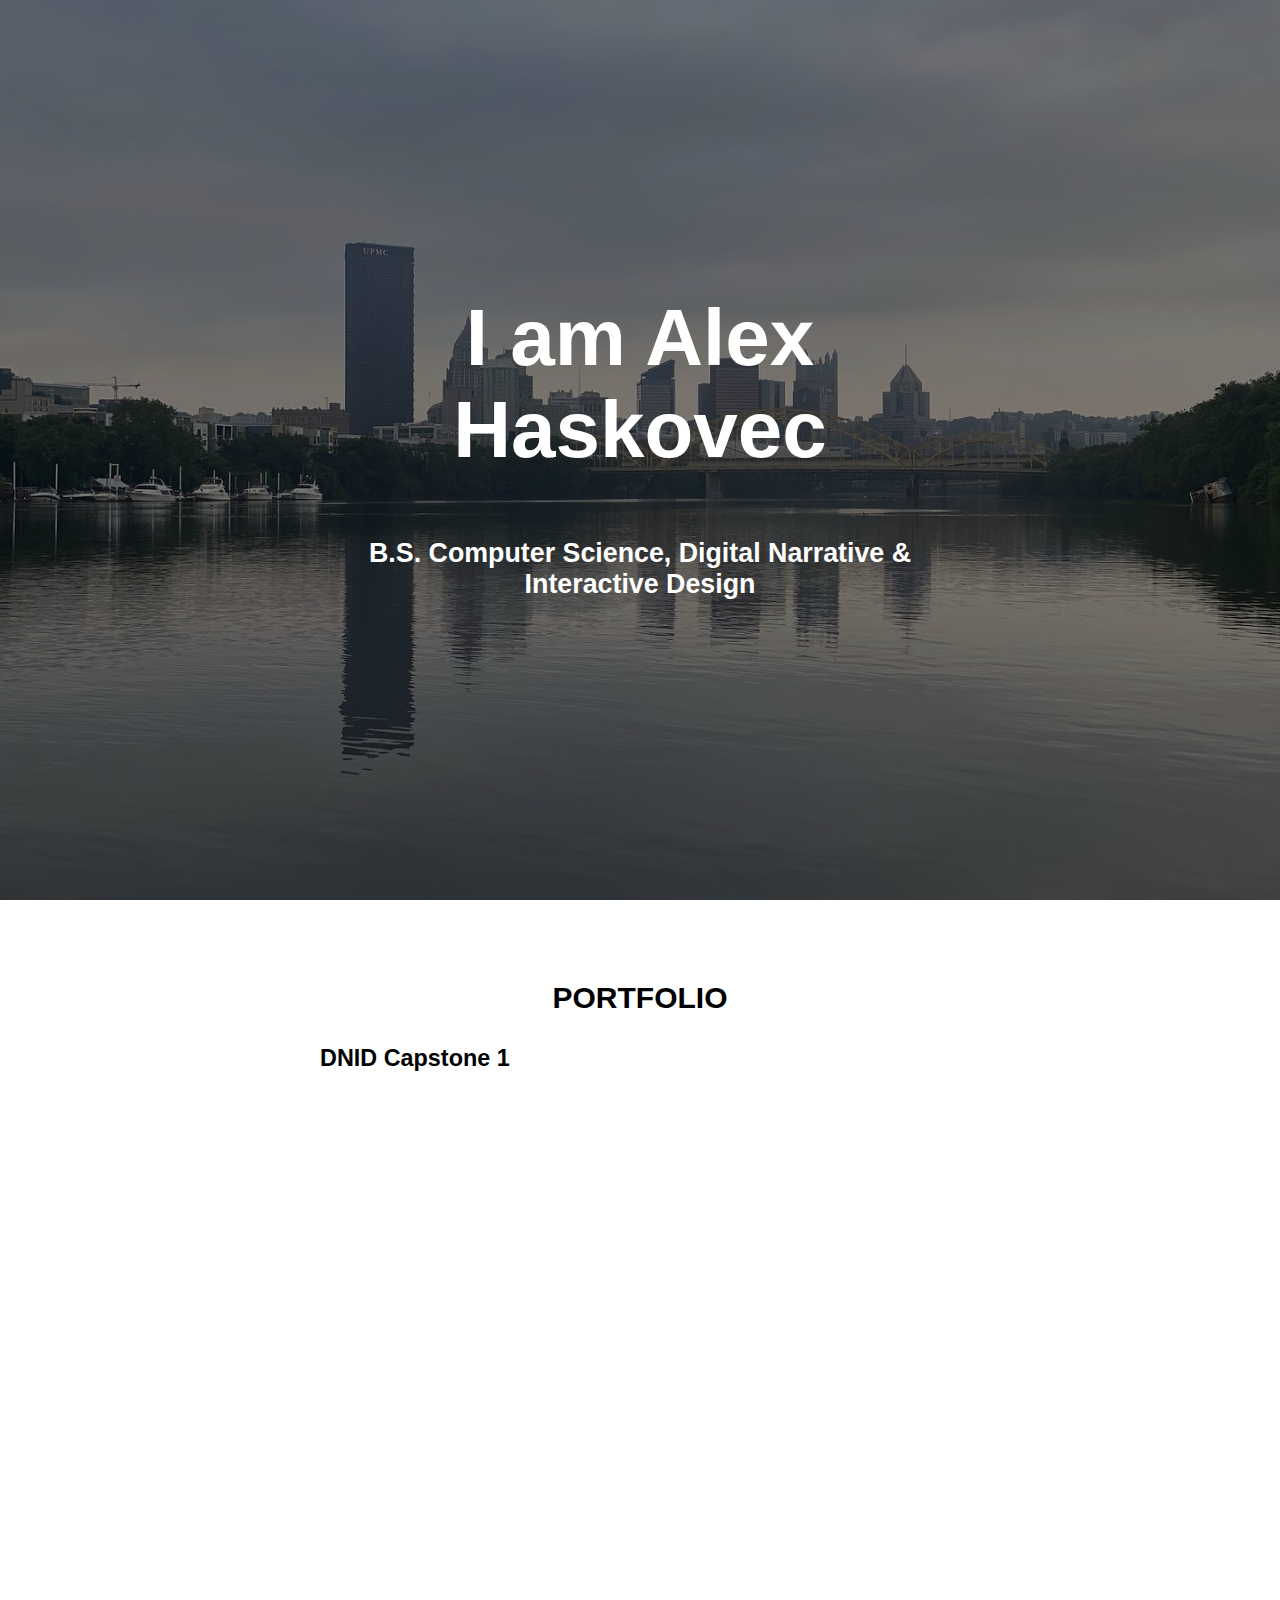
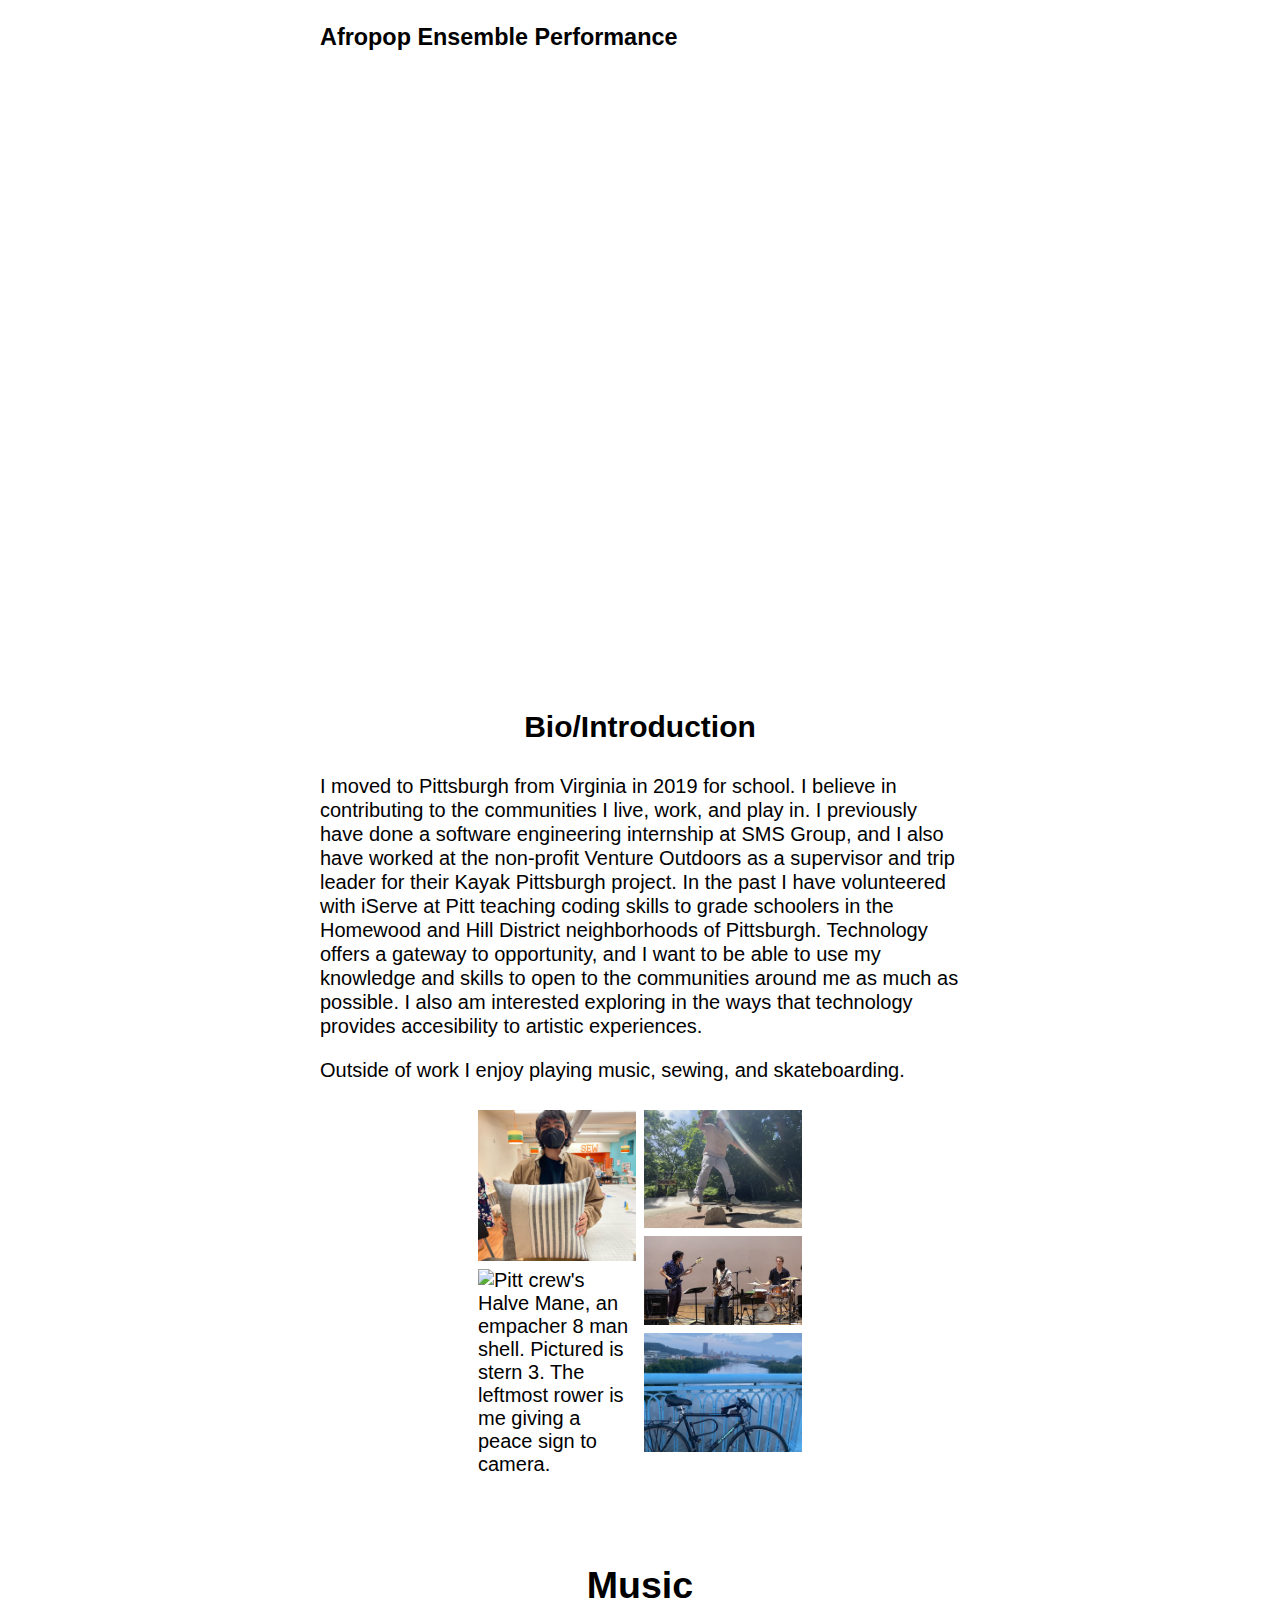
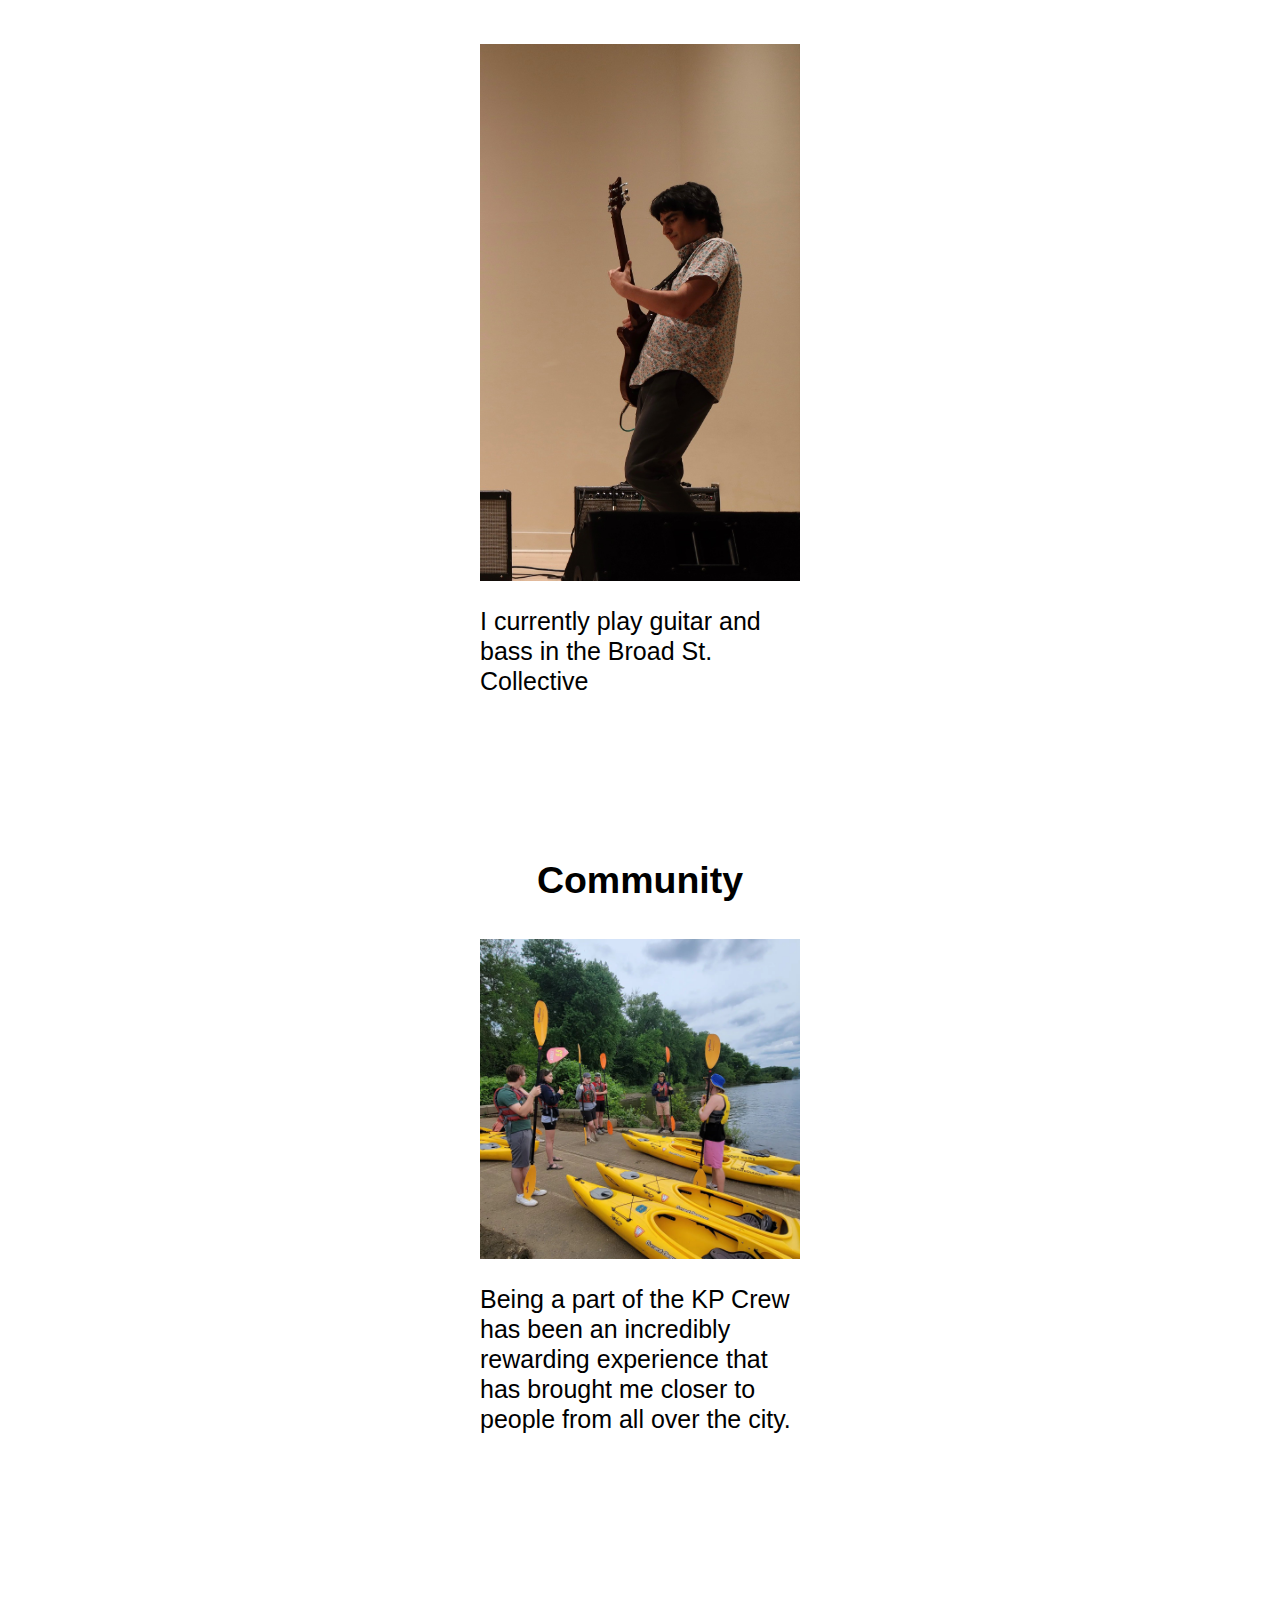
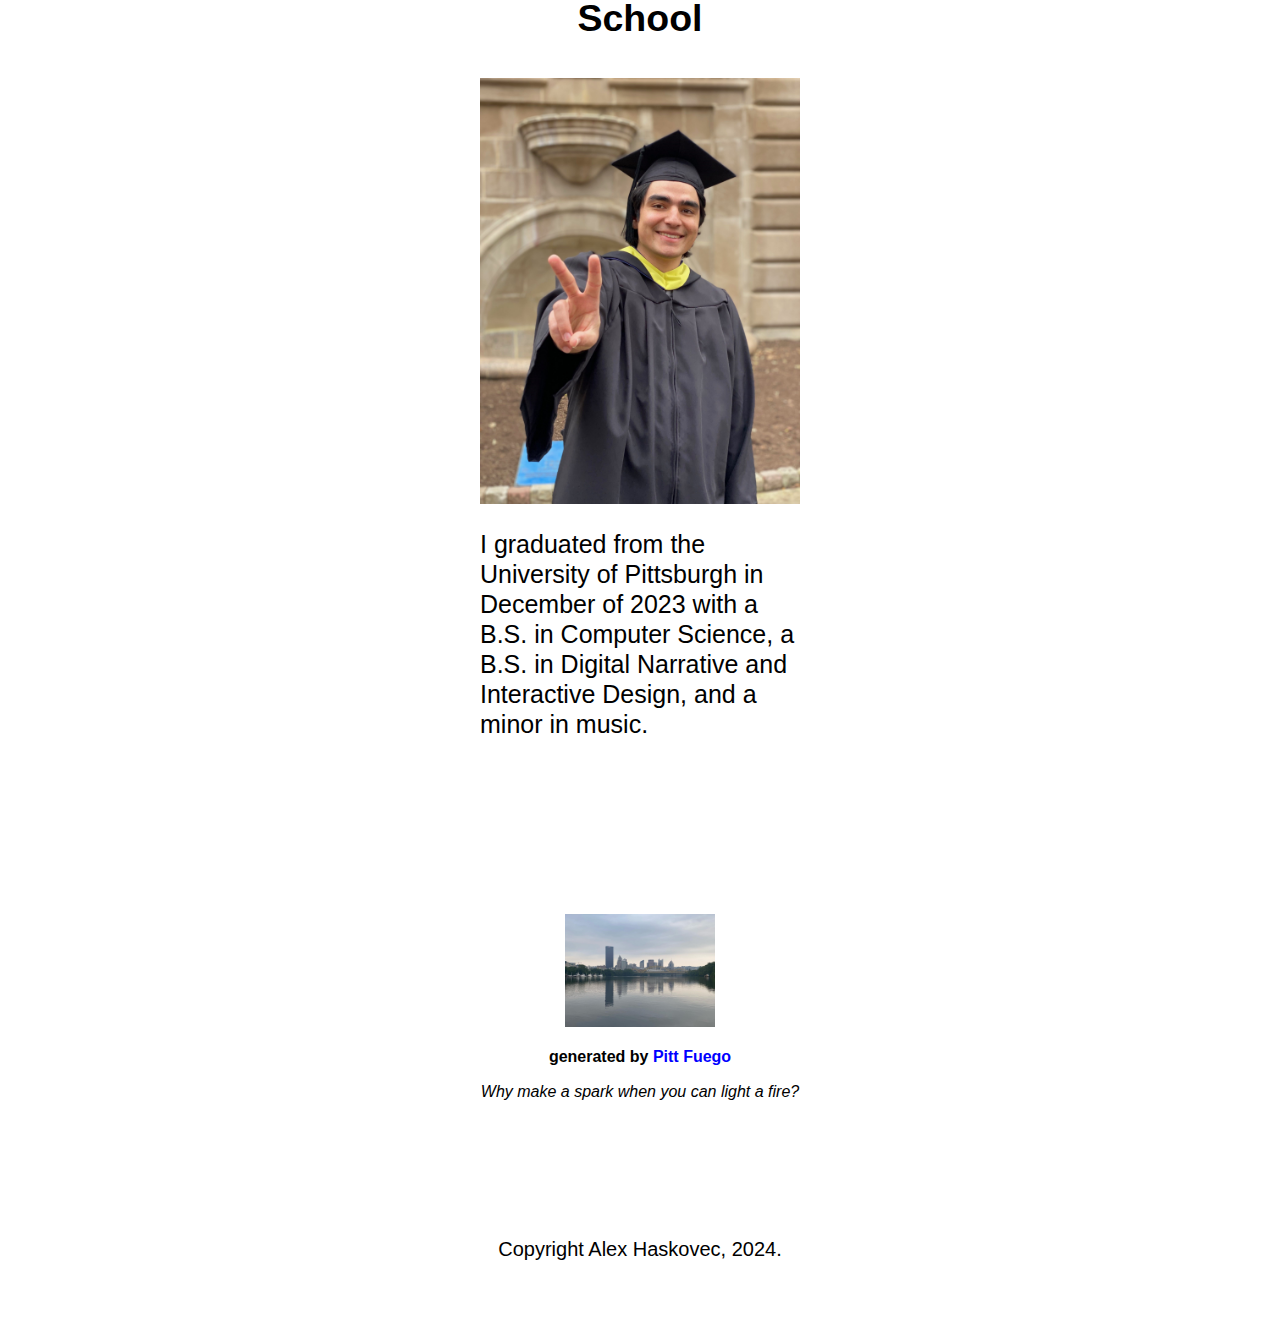
==== index.html @ 1df899cf "update portfolio" ====
<!DOCTYPE html>
<html lang="en">
<head>

<title>Alex Haskovec</title>

<meta charset="UTF-8">
<meta name="viewport" content="width=device-width, initial-scale=1">
<link rel="stylesheet" type="text/css" href="style.css">
</head>

<body>


<div class="hero-image">
  <div class="hero-text">
      <h1>I am Alex Haskovec</h1>
      <h2>B.S. Computer Science, Digital Narrative & Interactive Design</h2>
  </div>
</div>


<div class="textblock">
  <h2>PORTFOLIO</h2>

  <h3>DNID Capstone 1</h3>
  <iframe src="https://storymaps.arcgis.com/stories/1fa37ecf6a79400199c8bca6f9e09081?header" width="100%" height="500px" frameborder="0" allowfullscreen allow="geolocation"></iframe>

  <h3>Afropop Ensemble Performance</h3>
  <iframe width="100%" height="500" src="https://www.youtube-nocookie.com/embed/qNIvoEULCkU?si=jXPEi38FzeMAXlZg" title="YouTube video player" frameborder="0" allow="accelerometer; autoplay; clipboard-write; encrypted-media; gyroscope; picture-in-picture; web-share" referrerpolicy="strict-origin-when-cross-origin" allowfullscreen></iframe>
</div>

<div class="textblock">
  <h2>Bio/Introduction</h2>

  <p>I moved to Pittsburgh from Virginia in 2019 for school. I believe in contributing to the communities I live, work, and play in. I previously have done a software engineering internship at SMS Group, and I also have worked at the non-profit Venture Outdoors as a supervisor and trip leader for their Kayak Pittsburgh project. In the past I have volunteered with iServe at Pitt teaching coding skills to grade schoolers in the Homewood and Hill District neighborhoods of Pittsburgh. Technology offers a gateway to opportunity, and I want to be able to use my knowledge and skills to open to the communities around me as much as possible. I also am interested exploring in the ways that technology provides accesibility to artistic experiences.</p>


<p>Outside of work I enjoy playing music, sewing, and skateboarding.</p>
<div class="row">
  <div class="column"><img src="Photos/pillow.jpg" alt="me wearing facemask holding a pillow I sewed"><img src="Photos/boat.JPEG" alt="Pitt crew's Halve Mane, an empacher 8 man shell. Pictured is stern 3. The leftmost rower is me giving a peace sign to camera."></div>
  <div class="column">
    <img src="Photos/boarda.png" alt="me boardsliding at Oakland DIY">
    <img src="Photos/afropop.png" alt="musicians on stage">
    <img src="Photos/bike.jpg" alt="A bike on a bridge overlooking the allegehny river and downtown pittsburgh">
  </div>
</div>


<div class="textblock">
  <h2>Music</h2>

  <img src="Photos/guitar.jpg" alt="me playing guitar" class="center-img" style="max-width:100%;max-height:100%;">

    <p>I currently play guitar and bass in the Broad St. Collective</p>

</div>

<div class="textblock">
  <h2>Community</h2>

<img src="Photos/sbcrew.jpg" alt="sharpsburg kp crew" class="center-img" style="max-width:100%;max-height:100%;">

  <p>Being a part of the KP Crew has been an incredibly rewarding experience that has brought me closer to people from all over the city.</p>
  </div>


<div class="textblock">
  <h2>School</h2>
  <img src="Photos/graduation.jpg" alt="me at graduation giving a peace sign" class="center-img" style="max-width:100%;max-height:100%;">
  <p>I graduated from the University of Pittsburgh in December of 2023 with a B.S. in Computer Science, a B.S. in Digital Narrative and Interactive Design, and a minor in music.</p>

  </div>

  <div id="logo">
            <img src="hero.jpg" alt="Downtown pittsburgh viewed from the Allegehny River" style="max-width:25%;max-height:25%;">
            <p><b>generated by <a href="https://pitt-fuego.github.io/Pitt-Fuego-Coding-Tools/">Pitt Fuego</a></b></p>
            <p><em>Why make a spark when you can light a fire?</em></p>
  </div>
  </body>
     </html>
     <div id="footer">
       <p>Copyright Alex Haskovec, 2024.</p>
     </div>
     <!--Peace and love only, Stephen Quigley, University of Pittsburgh, 2021.-->
---- style.css ----
body, html {
	/* this controls universal elements on your site. Everything in here can be overridden by styles below. */
  height: 100%;
  margin: 0;
  font-family: Verdana, Helvetica, Arial, san-serif; /* definitely check out https://www.w3schools.com/cssref/pr_font_font-family.asp for more info on font families */
  background-color: white;
}

.hero-image {
    /* - HERO -
    This code controls your "hero image." You will need to change hero.jpg to match your asset */
    background-image: linear-gradient(rgba(0, 0, 0, 0.5), rgba(0, 0, 0, 0.5)), url("hero.jpg");
    height: 100%;
    background-attachment: fixed;
    background-position: center;
    background-repeat: no-repeat;
    background-size: cover;
    position: relative;
}

/* This section does double duty. It makes broad changes to all the text in the hero block, so it impactds h1 and h2 text. Since there is only h1 and h2 text in the hero block. There's not a breakout style section for h1 text.  */
.hero-text {
	    text-align: center;
    position: absolute;
    top: 50%;
    left: 50%;
    transform: translate(-50%, -50%);
    color: white;
    font-size: 250%;
}

.hero-text h2 {
    /* This section adds the text stylings for the h2 text in your hero block */
    display: block;
    font-size: 0.67em;
    margin-block-start: 2.33em;
    margin-block-end: 2.33em;
    margin-inline-start: 0px;
    margin-inline-end: 0px;
    
  }

.textblock {
	/* You can use this to control broad elements of the .textblock <div>.*/
	text-align: left;
	color: #000000;
  }
  
  .textblock h2 {
	/* This section lets you adject the h2 heading style for text in the .textblock div/ */
	text-align: center;	
	font-size: 1.5em;
	font-weight: bold;
	line-height: 1.5;
  font-family:Impact, Haettenschweiler, 'Arial Narrow Bold', sans-serif;
  }

.textblock p {
    /* This section lets you adjust the text style for your paragraph element text in the textblock div. */
	
	font-size: 1em;
	line-height: 1.2;
  }
  


  .textblock a:link 
  /* This section lets you adjust the text style for your link elements in the textblock div.  See https://www.w3schools.com/html/html_links.asp for more details. With links styles can be applied based on several factors.*/{
  text-decoration: none;
  color: blue;
}

  .textblock a:visited {
  text-decoration: none;
}

  .textblock a:hover {
  text-decoration: underline;
}

   .textblock a:active {
  text-decoration: underline;
}

.backgroundcolor1 {
	/*This sets a background color that can be plugged into a div or other element. The color is specified in the hex format with an aditional alpha value to adjust opacity*/
	background-color: #58FAA126;
}
.video {
    text-align: center;
}

.video-container {
  	position:relative;
  	padding-bottom:56.25%;
  	padding-top:30px;
  	height:0;
  	overflow:hidden;
    text-align: center;
  }

.video-container iframe, .video-container object, .video-container embed {
  	position:absolute;
  	top:0;
  	left:0;
  	width:100%;
  	height:100%;
  }


/* Preset Image Controls

This section of CSS helps organize images to position and center the image to scale nicely on all screens */

.center-img {
  display: block;
  margin-left: auto;
  margin-right: auto;
}

.imgageblock {
      display: block;
      margin-left: auto;
      margin-right: auto;
      padding-top: 100px;
      padding-bottom: 100px;
  }

.blockquote {
    background-color: #;
    border-top: 3px solid #000;
    border-bottom: 3px solid #000;
    padding-left: 20px;
    padding-right: 20px;
    margin: 10%;
}

/* Change your button colors and other attributes here. */
.buttonbox {
    display: flex;
    justify-content: center;
    align-items: center;
    height: 200px;
    border: 0px solid #;
}

.button {
    background-color: #2A5DB0;
    border: none;
    color: white;
    padding: 15px 32px;
    text-align: center;
    display: inline-block;
    font-size: 16px;
    cursor: pointer;
}

.button:hover {
    background-color: #4682B4;
}

/* Change unordered list from disc (default) to circle, square, or none. */
.ul {
    list-style-type: disc;
    font-size: 20pt;
    padding: 20px;
}

/* Change orderd list from upper-roman to lower-alpha. */
.ol {
    list-style-type: upper-roman;
    font-size: 20pt;
    padding: 20px;
}

/* Learn other list conventions: https://www.w3schools.com/cssref/pr_list-style-type.asp */
/*  - PARALLAX -
This code controls that cool parallax image and scrolling effect. Change the image "cats.png" below to match your asset.*/


.parallax {
    background-image: url("cats.png");

    /* Set a specific height. If you do want textual content in your parallax section you'll need to make sure that it properly fits the size you've alotted. You can opt not to set a height and just rely on it to cover (see background size below). */
    height: 600px;

    /* control the parallax scrolling effect */
    background-attachment: fixed;
    background-position: center;
    background-repeat: no-repeat;
    background-size: cover;


}


/* This code stops the parallax image and scrolling effect for small screens--at the moment, iPhones just don't it.*/
@media screen and (max-width: 768px) {
	.parallax {
		background-attachment: inherit;
    
	}
}


/* -Preset Photo Grid -

The following CSS is responsible for your photo grid .row, .column, .column img and @ media all work together to create your responsive image displays. Change the images on index.html.*/

.photogrid {
   text-align: center;
   padding-top: 100px;
   padding-bottom: 100px;
}

.row {
    display: flex;
    flex-wrap: wrap;
    padding: 0 4px;
    justify-content: center;
}

/* Create 3 equal columns that sit next to each other */
.column {
    flex: 25%;
    max-width: 25%;
    padding: 0 4px;
}

.column img {
    margin-top: 8px;
    vertical-align: middle;
    width: 100%;
}


/* Responsive layout - makes grid a one column-layout instead of two or three columns */
@media screen and (max-width: 800px) {
    .column {
        flex: 75%;
        max-width: 75%;
    }
}
/* - Preset Text Block Controls-
this CSS element centers text elements*/


/* This CSS section controls the paragraph, video blocks. These are really important sections! They change the bulk of how your text is arranged on the screen. Try playing around with these elements. */
@media screen and (min-width: 800px) {
    .textblock, .video {
		/* This section adjusts non-mobile screens*/
        margin: auto;
        width: 50%;
        padding: 50px;
        font-size: 125%;
    }
}

@media screen and (max-width: 800px) {
    .textblock, .video {
		/* This section adjusts mobile screens*/
        margin: auto;
        padding-left: 20px;
        padding-right: 20px;
        padding-top: 50px;
        padding-bottom: : 50px;
    }
}


#logo {
    padding-top: 100px;
    padding-bottom: 100px;
    padding-left: 20px;
    padding-right: 20px;
    font-size: 12pt;
    text-align: center;
  }

#footer {
        text-align: center;
    }
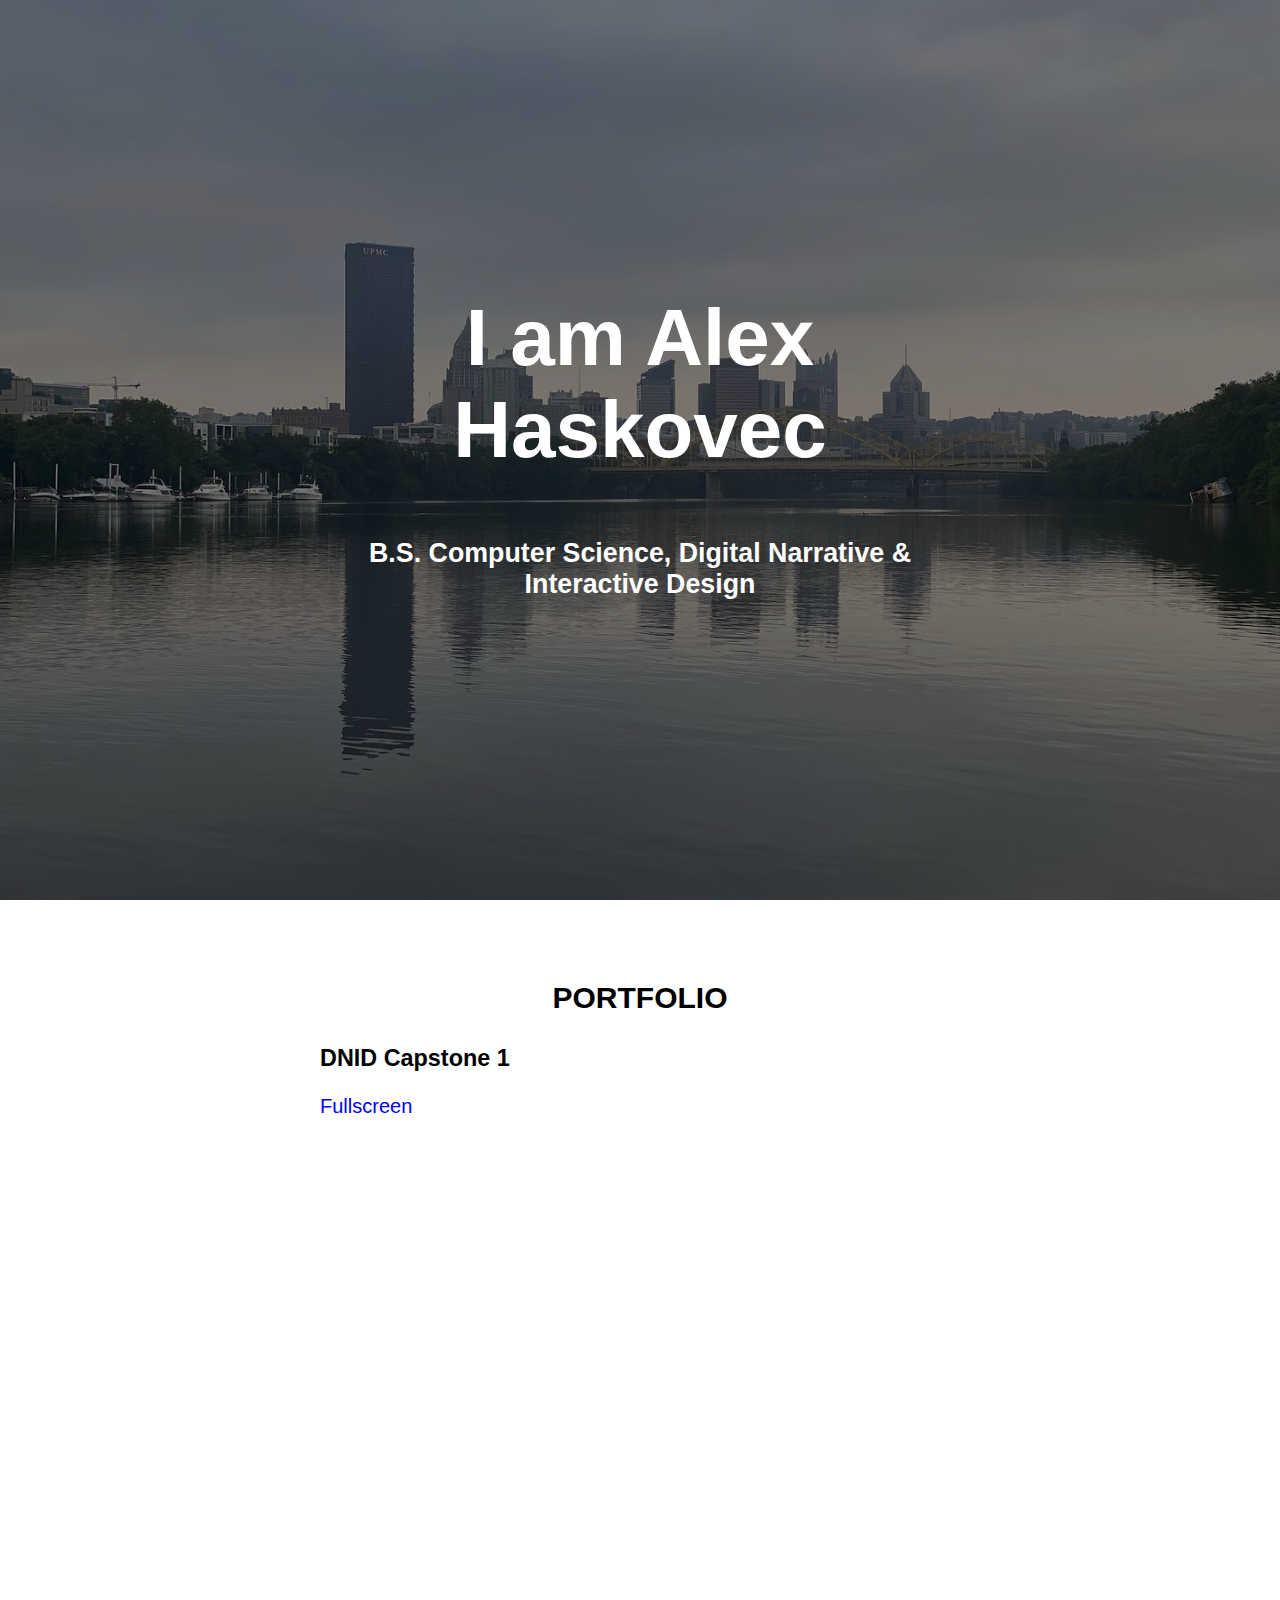
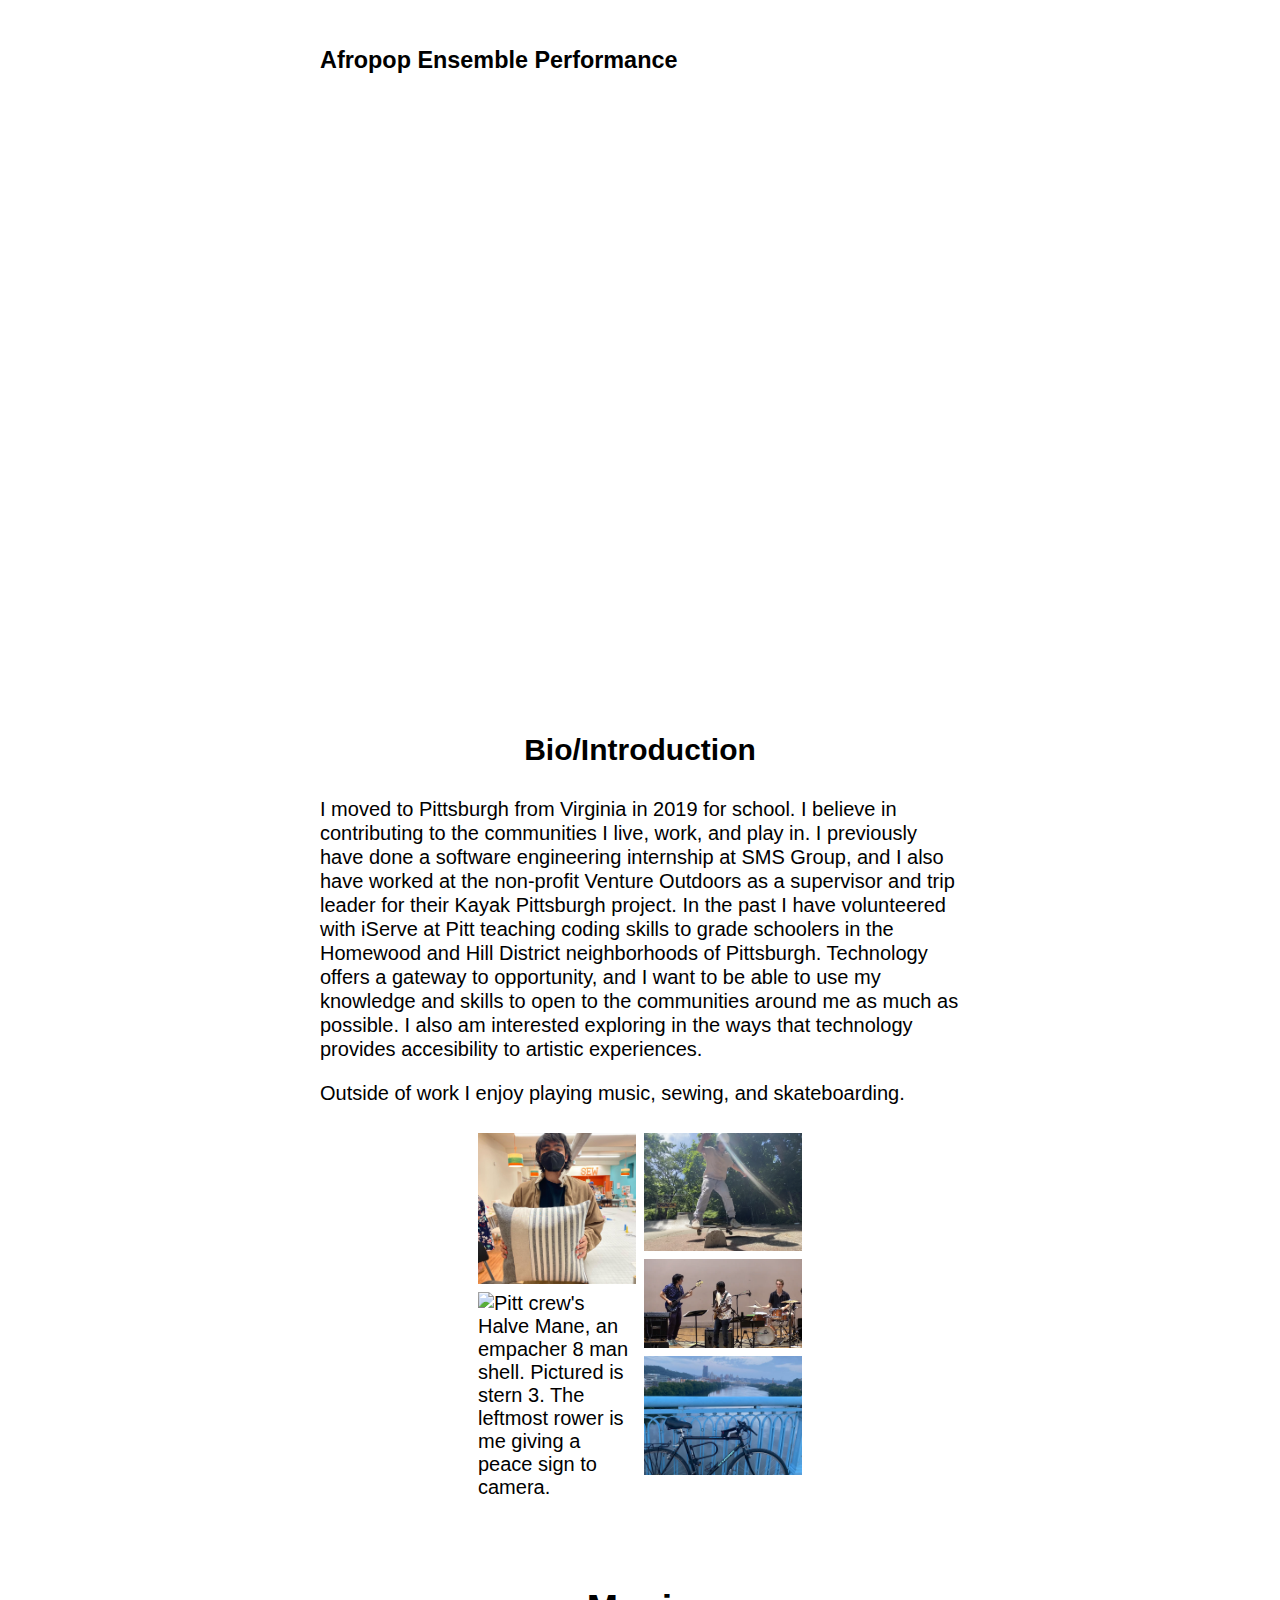
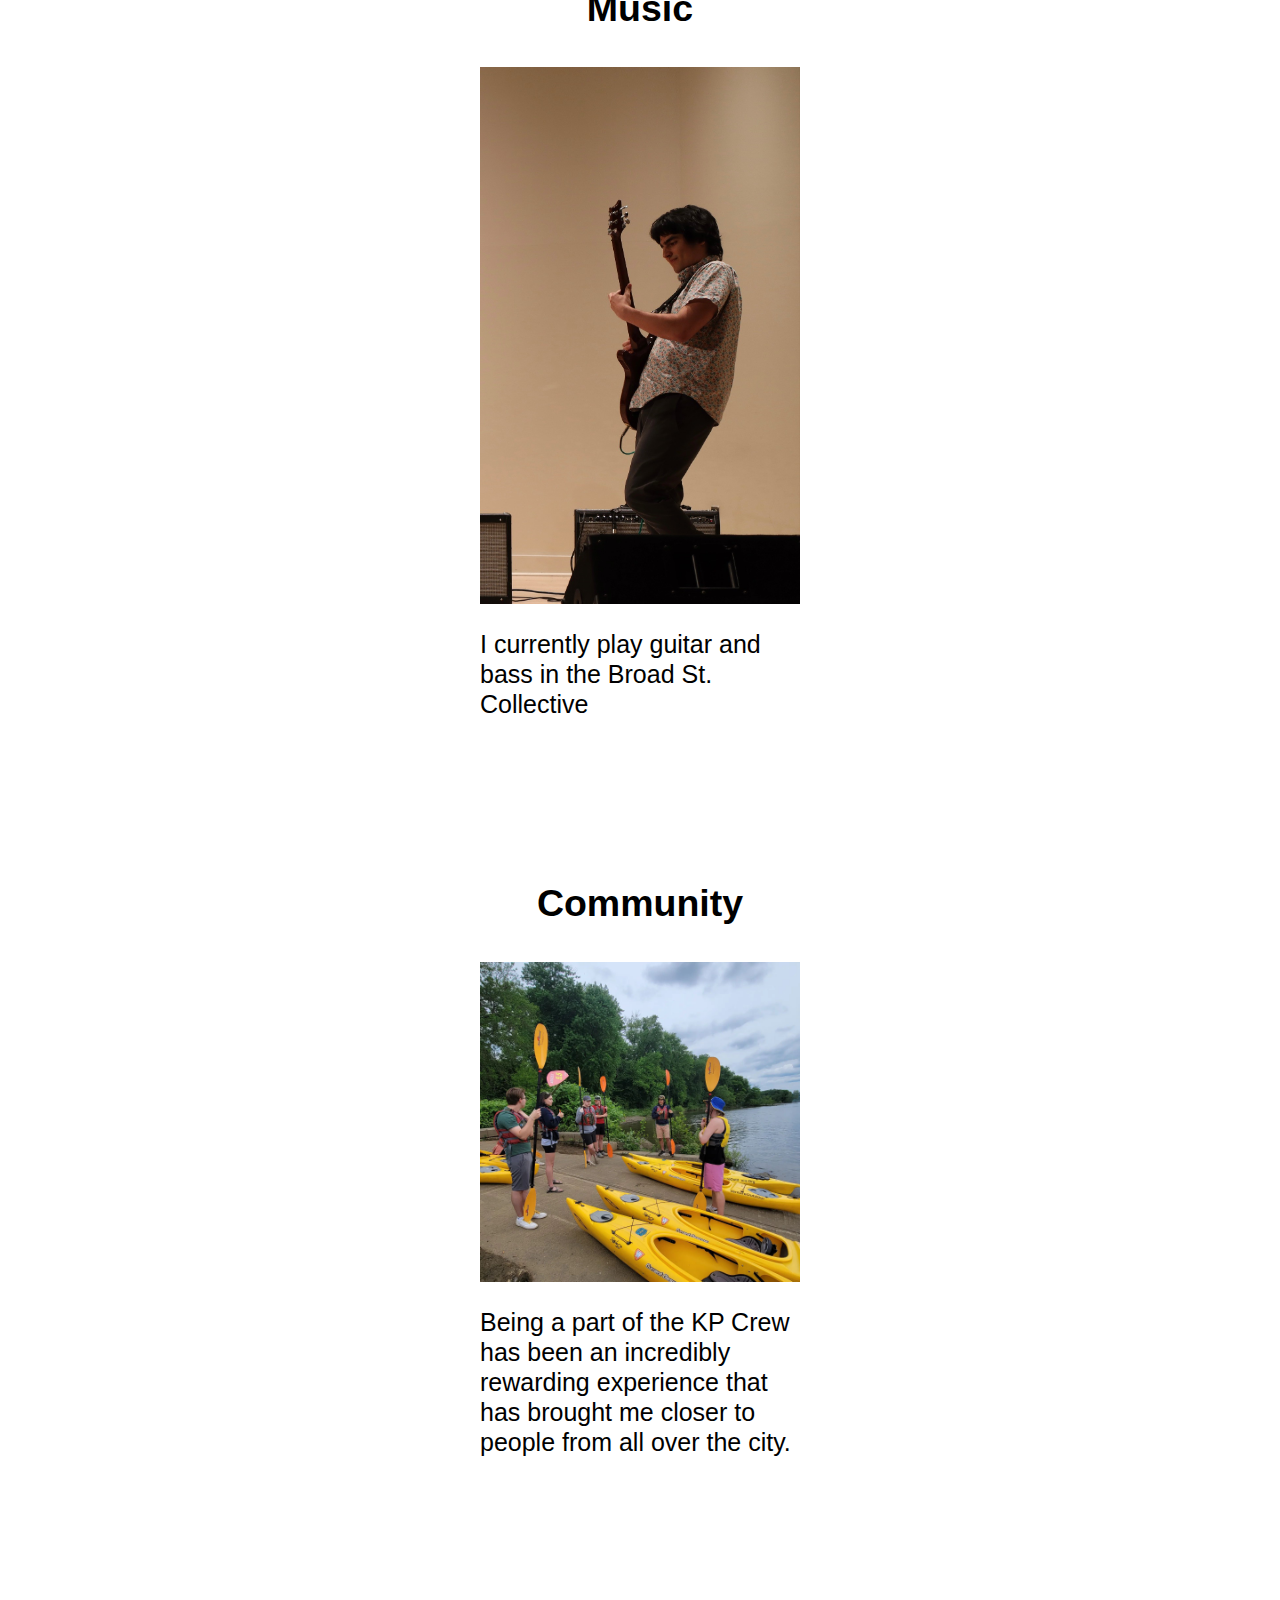
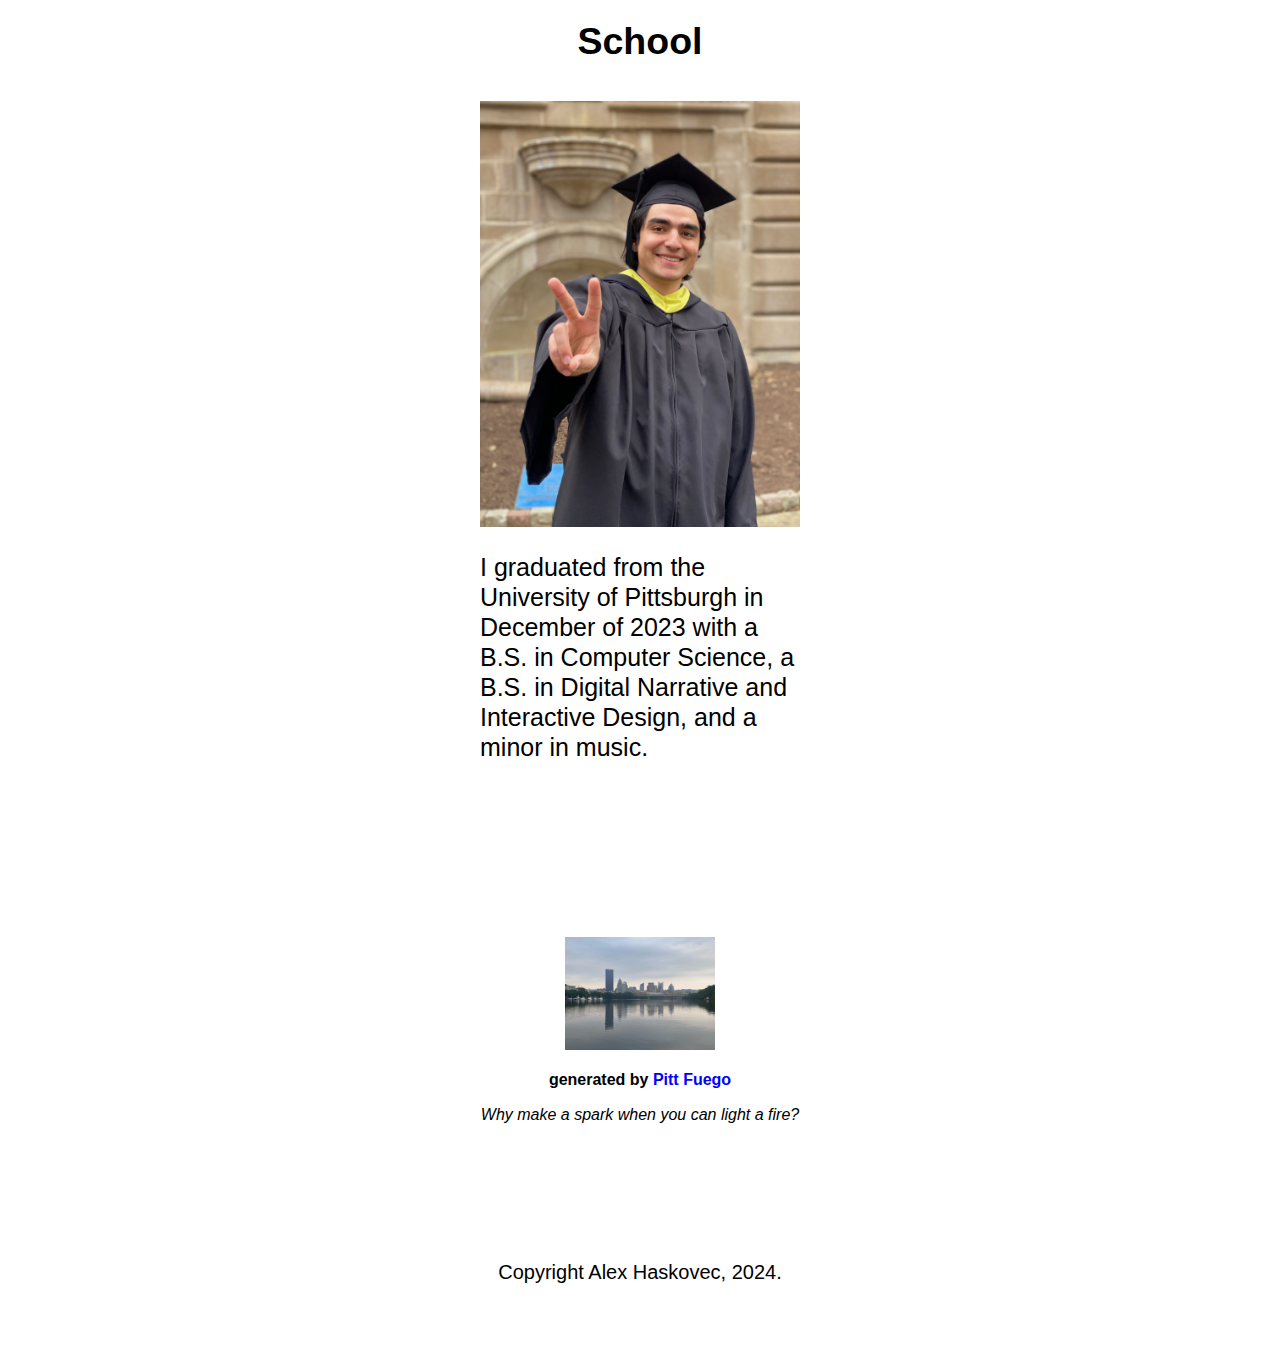
==== commit 4b923f13: "Update index.html" ====
--- a/index.html
+++ b/index.html
@@ -1,4 +1,4 @@
-  <!DOCTYPE html>
+<!DOCTYPE html>
 <html lang="en">
 <head>
 
@@ -24,6 +24,7 @@
   <h2>PORTFOLIO</h2>
 
   <h3>DNID Capstone 1</h3>
+  <a href="https://storymaps.arcgis.com/stories/1fa37ecf6a79400199c8bca6f9e09081?header">Fullscreen</a>
   <iframe src="https://storymaps.arcgis.com/stories/1fa37ecf6a79400199c8bca6f9e09081?header" width="100%" height="500px" frameborder="0" allowfullscreen allow="geolocation"></iframe>
 
   <h3>Afropop Ensemble Performance</h3>
